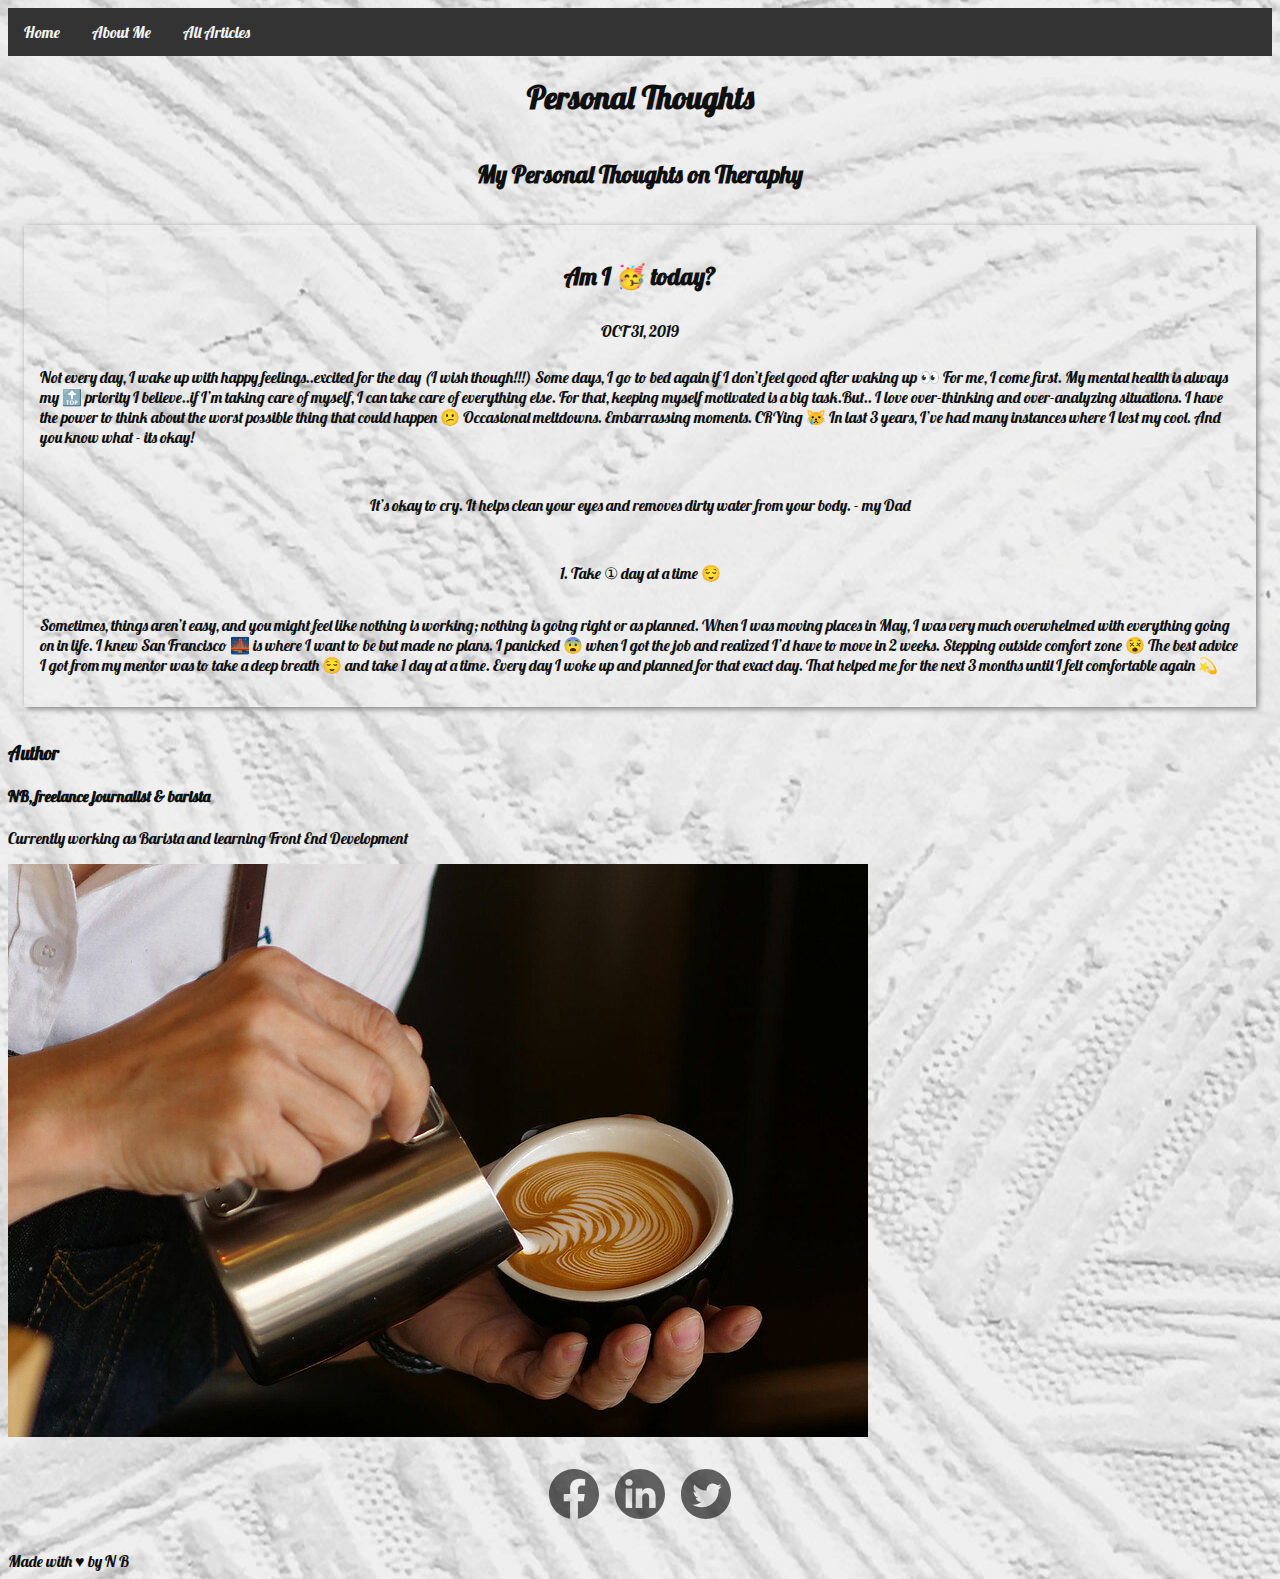
==== project_rubric/static/html/blog-post.html @ 02a9a78e "Project Rubric UDacity" ====
<!DOCTYPE html>
<html>
    <head>
        <title>About the Author</title>
        <meta name="description" content="Project Rubric Blog Post" />
        <meta name="author" content="NB" />
        <!-- Required meta tags -->
        <meta charset="utf-8" />
        <metaname="viewport" content="width=device-width, initial-scale=1, shrink-to-fit=no"/>
        <!-- CSS -->
        <!-- Google Fonts -->
        <link rel="stylesheet" href="https://fonts.googleapis.com/css?family=Lobster%7CRaleway:300"/>
        <!-- Custom styles for this page -->
        <link rel="stylesheet" href="../CSS/style.css" />
    </head>
    <body>
        <div class="blog-container">
            <div class="topnav">
                <a href="../../index.html">Home</a>
                <a href="../../index.html">About Me</a>
                <a href="../../index.html">All Articles</a>
            </div>

            <article >
                <header class="blog-header">
                    <h1 class="header-title">Personal Thoughts  </h1>
                    <h2 class="header-subtitle">My Personal Thoughts on Theraphy</h2>
                </header>
                <div class="blog-post">
                    <h2>Am I 🥳 today?</h2>
                    <h4 class="blog-date">Oct 31, 2019</h4>
                    <p>Not every day, I wake up with happy feelings..excited for the day (I wish though!!!) Some days, I go to bed again if I don’t feel good after waking up 👀 For me, I come first. My mental health is always my 🔝 priority I believe..if I’m taking care of myself, I can take care of everything else. For that, keeping myself motivated is a big task.But.. I love over-thinking and over-analyzing situations. I have the power to think about the worst possible thing that could happen 😕 Occasional meltdowns. Embarrassing moments. CRYing 😿 In last 3 years, I’ve had many instances where I lost my cool. And you know what - its okay!</p>
                    <blockquote>
                        It’s okay to cry. It helps clean your eyes and removes dirty water from your body. - my Dad
                    </blockquote>
                    <p>1. Take ① day at a time 😌</p>
                    <p>Sometimes, things aren’t easy, and you might feel like nothing is working; nothing is going right or as planned. When I was moving places in May, I was very much overwhelmed with everything going on in life. I knew San Francisco 🌉 is where I want to be but made no plans. I panicked 😨 when I got the job and realized I’d have to move in 2 weeks. Stepping outside comfort zone 😵 The best advice I got from my mentor was to take a deep breath 😌 and take 1 day at a time. Every day I woke up and planned for that exact day. That helped me for the next 3 months until I felt comfortable again 💫</p>
                </div>
            </article>
            <div class="bio">
                <div class="bio-description">
                    <h3 class="bio-header">Author</h3>
                    <h4 class="blog-sub-header">NB, freelance journalist & barista</h4>
                    <p>Currently working as Barista and learning Front End Development</p>
                    <div class="bio-image-container">
                        <img src="../img/avatar.jpg" alt="Picture of Barista" id="bio-icon">
                    </div>
                </div>
            </div>
            <div class="social-media">
                <a href="https://www.facebook.com/Udacity/" class="social-link">
                    <img src="../img/iconfinder_circled_facebook.svg" alt="Facebook logo" class="social-icon">
                </a><br>
                <a href="https://www.linkedin.com/school/udacity/" class="social-link">
                    <img src="../img/iconfinder_circled_linkedin.svg" alt="LinkedIn logo" class="social-icon">
                </a><br>
                <a href="https://twitter.com/udacity" class="social-link">
                    <img src="../img/iconfinder_circled_twitter.svg" alt="Twitter logo" class="social-icon">
                </a><br>
            </div>
            <footer">
                Made with <span class="heart">♥</span> by N B
            </footer>
        </div>
    </body>
</html>
---- project_rubric/static/CSS/style.css ----
@import url("blog-post.css");
@import url("font-style.css");
@import url("font-size.css");

/* Mobile first */
body {
    background-image: url("../img/pexels-henry-&-co-1939485.jpg");
    background-position: center; /* Center the image */
    background-repeat: no-repeat;
    color: #0f0f0f;
    }


a {
        text-decoration: none;
        color: #0f0f0f;

}
a.active, a:hover{
        text-decoration: underline;
        color: #a0a;
}

.container {
        display: grid;
    grid-template-columns: 50% 50%;
    grid-template-rows: 100px 450px 1fr 50px;
    grid-template-areas:
    "hd hd"
    "nav nav"
    "main main"
    "ft ft";
    justify-content: center;

    }



.topnav {
        background-color: #333;
        display: flex;
        flex-direction: column;
        text-align: center;
        grid-area:hd;

      }

.topnav a {
    color: #f2f2f2;

    padding: 14px 16px;
    text-decoration: none;

      }
.topnav a:hover {
        background-color: #ddd;
        color: black;
    }

.topnav a.active {
        background-color: #04AA6D;
        color: white;
      }

.sidebar {
    grid-area: nav;
    display: flex;
    flex-direction: column;
    border-top: 1px solid grey;
    border-bottom: 1px solid grey;
    margin: 1rem;

}


.sidebar input[type=text] {
    padding: 6px;
    margin-top: 8px;
    border: none;
  }

.sidebar.search-container button {
    align-content: stretch;
    padding: 6px 10px;
    margin-top: 8px;
    margin-right: 16px;
    background: #ddd;
    border: none;
    cursor: pointer;
  }

  .sidebar.search-container button:hover {
    background: #ccc;
  }

#main {
    grid-area: main;
    display: grid;
    grid-template-columns: 1fr;
    grid-template-rows: min-content min-content;
    grid-template-areas:
    "post-top"
    "post-middle";
}

#blog-card-1 {
    grid-area: post-top;
}

#blog-card-2 {
    grid-area: post-middle;
}

.blog-card-img {
    object-fit: contain;
    width:100%;
}

.blog-card {
    display: flex;
    flex-direction: column;
    align-items: center;
    margin: 1rem;
    box-shadow: 2px 2px 6px grey;
    background: white;
    border-radius: 1%;
    max-width: 90%;
}

.blog-card-text {
    padding: 1rem;
}

.blog-card:hover {
    box-shadow: 2px 2px 6px 2px grey;
}

/* button styles  */
.button {
    padding: 6px;
    font-weight: bold;
    text-transform: uppercase;
    cursor: pointer;
    color: #a0a;
    border: 1px solid #a0a;
    border-radius: 8px;
}

.btn-active, .button:hover {
    box-shadow: 2px 2px 2px #66d7d1;
    text-decoration: none;
}



.footer{
        grid-area: ft;
        text-align: center;
      }

  /* If Screen Is Wide Enough */
  @media(min-width: 900px) {
    .container {
        grid-template-columns: repeat(8, 1fr);
        grid-template-rows: 50px 1fr 50px;
        grid-template-areas:
            "hd hd hd hd hd hd hd hd"
            "nav nav main main main main main main "
            "ft ft ft ft ft ft ft ft";
    }
    .topnav {
        display: flex;
        flex-direction: row;
        text-align: center;
        height: auto;
        width:auto;

      }
      #main {
        grid-template-rows: 50% 50%;
    }
      .blog-card {
        flex-direction: row;
        margin: 3rem;
        padding: 0;
    }

    .blog-card-text {
        padding: 2rem;
    }

    .blog-card-img {
        max-width: 50%;
        height: 100%;
        object-fit: cover;

    }
}
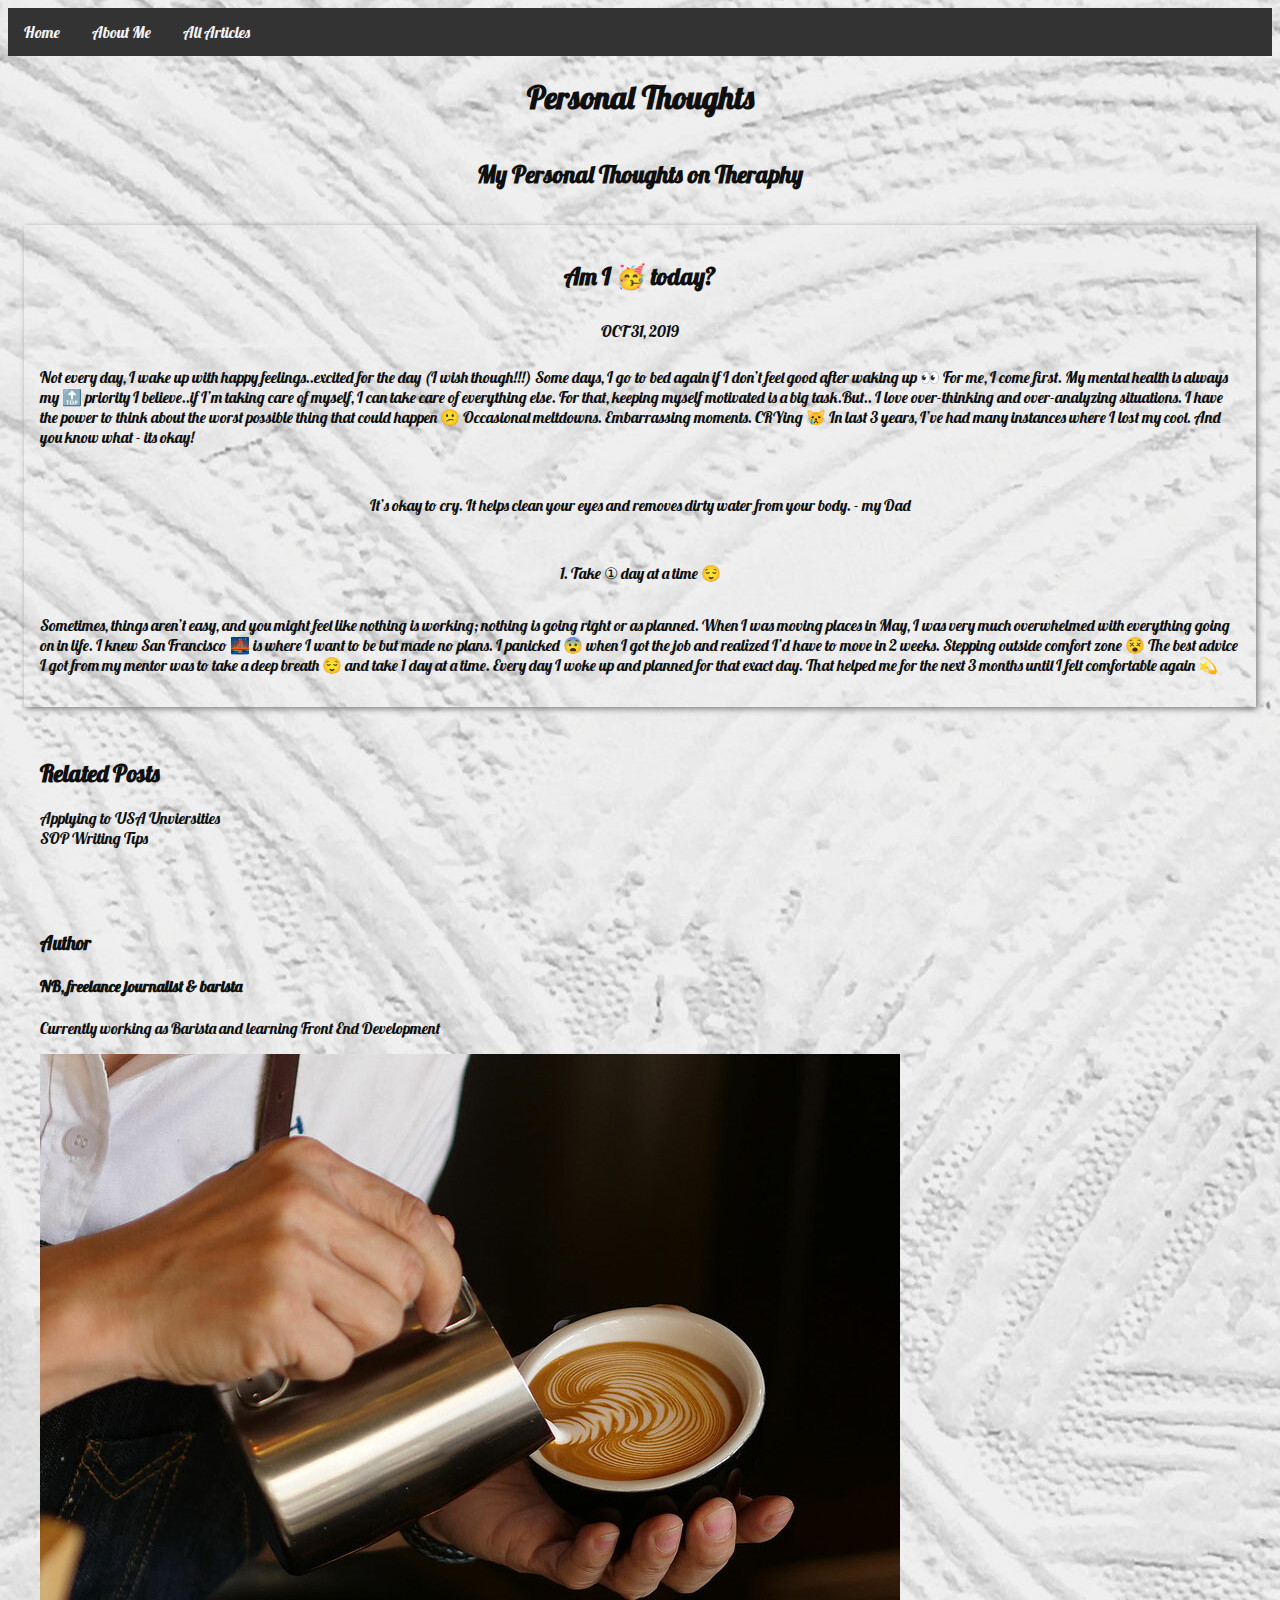
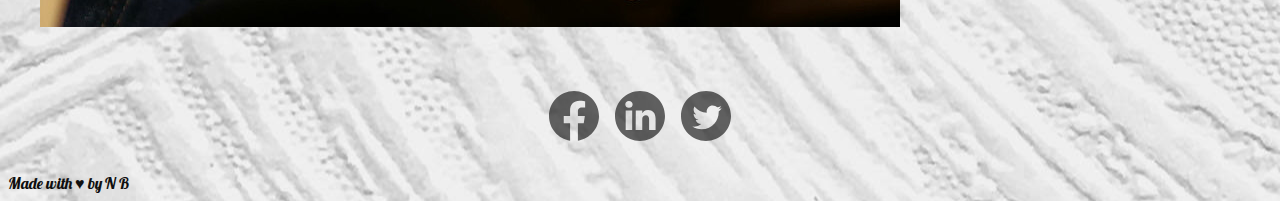
==== commit c6dc4d07: "Personal Blog Minor Fixes" ====
--- a/project_rubric/static/html/blog-post.html
+++ b/project_rubric/static/html/blog-post.html
@@ -36,6 +36,11 @@
                     <p>1. Take ① day at a time 😌</p>
                     <p>Sometimes, things aren’t easy, and you might feel like nothing is working; nothing is going right or as planned. When I was moving places in May, I was very much overwhelmed with everything going on in life. I knew San Francisco 🌉 is where I want to be but made no plans. I panicked 😨 when I got the job and realized I’d have to move in 2 weeks. Stepping outside comfort zone 😵 The best advice I got from my mentor was to take a deep breath 😌 and take 1 day at a time. Every day I woke up and planned for that exact day. That helped me for the next 3 months until I felt comfortable again 💫</p>
                 </div>
+                <div class="related-posts">
+                    <h2>Related Posts</h2>
+                    <a href="static/html/blog-post.html">Applying to USA Unviersities</a>
+                    <a href="static/html/blog-post.html">SOP Writing Tips</a>
+                </div>
             </article>
             <div class="bio">
                 <div class="bio-description">
--- a/project_rubric/static/CSS/style.css
+++ b/project_rubric/static/CSS/style.css
@@ -72,14 +72,17 @@
 
 }
 
-
-.sidebar input[type=text] {
+.sidebar a {
+    padding: 5px;
+}
+
+.sidebar input[type=text] input[type=email] {
     padding: 6px;
     margin-top: 8px;
     border: none;
   }
 
-.sidebar.search-container button {
+.sidebar.search-container .subscribe-container button {
     align-content: stretch;
     padding: 6px 10px;
     margin-top: 8px;
@@ -89,7 +92,7 @@
     cursor: pointer;
   }
 
-  .sidebar.search-container button:hover {
+  .sidebar.search-container .subscribe-container button:hover {
     background: #ccc;
   }
 
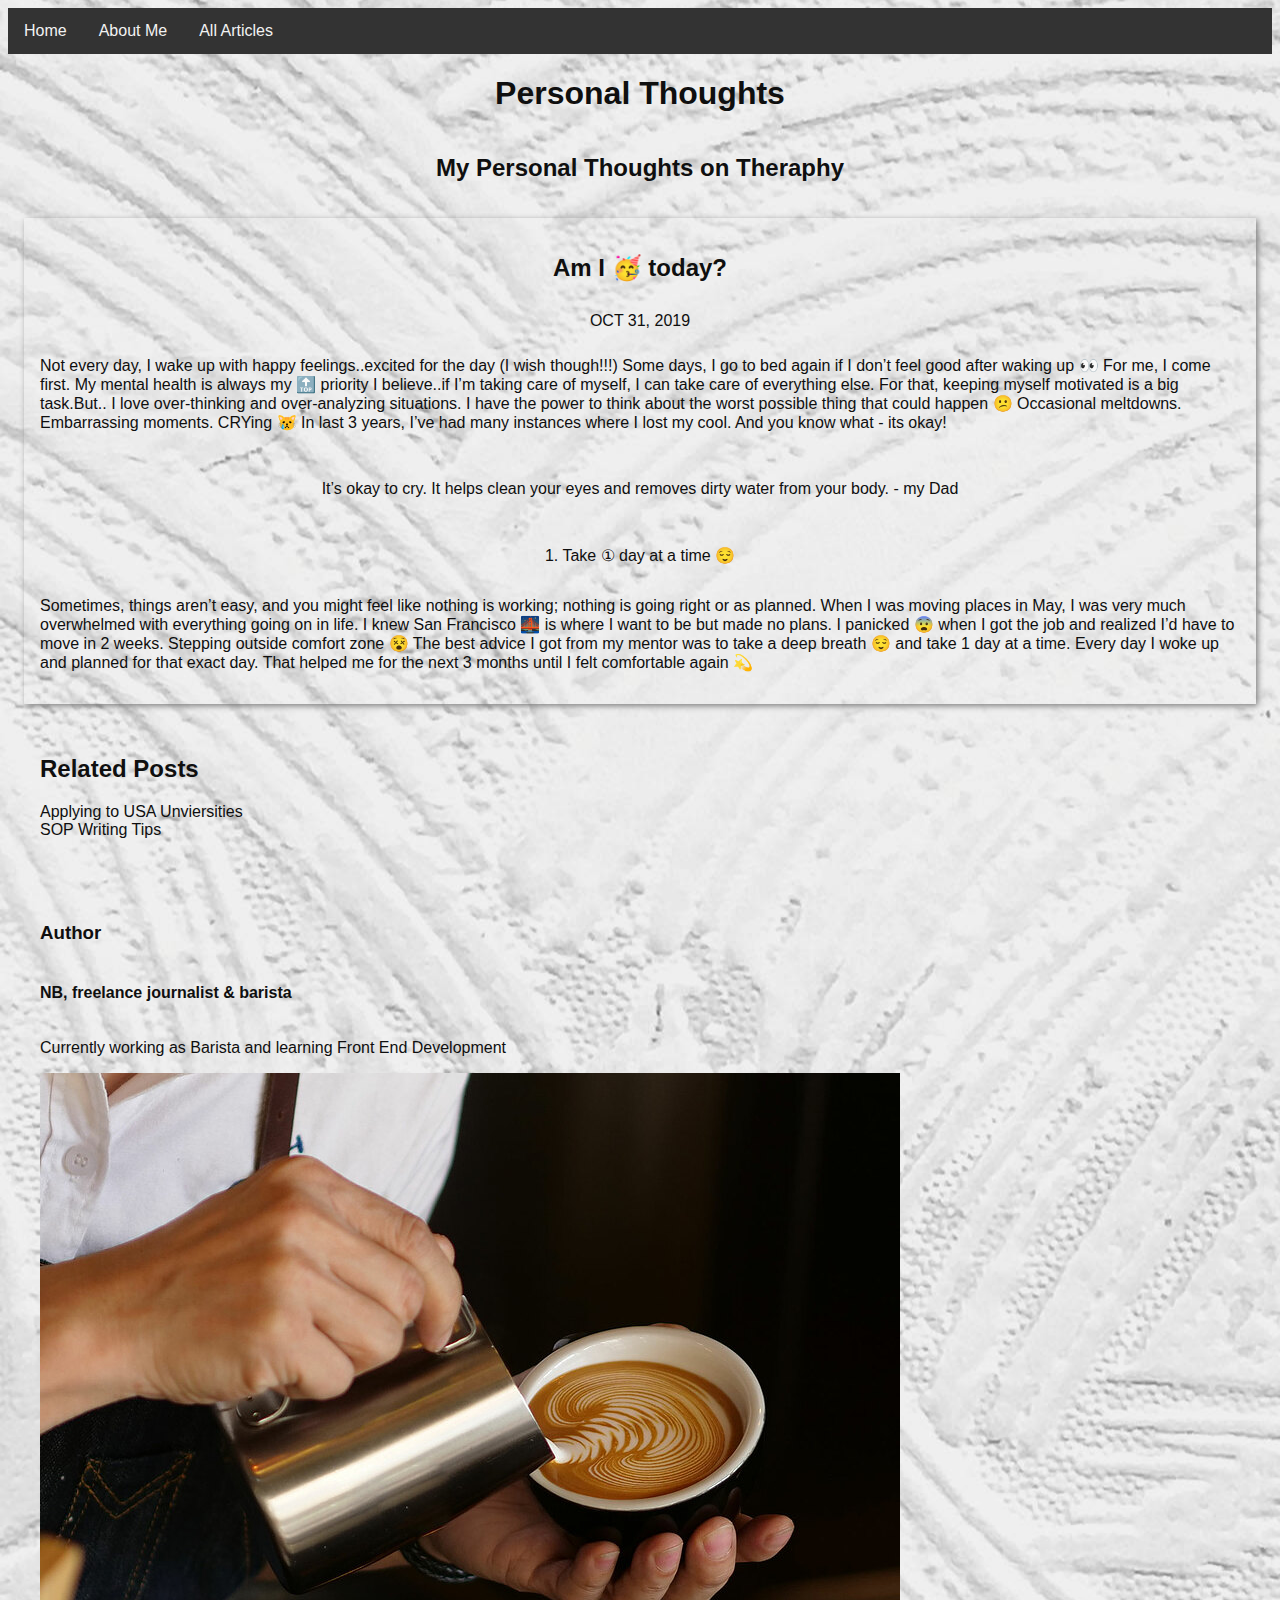
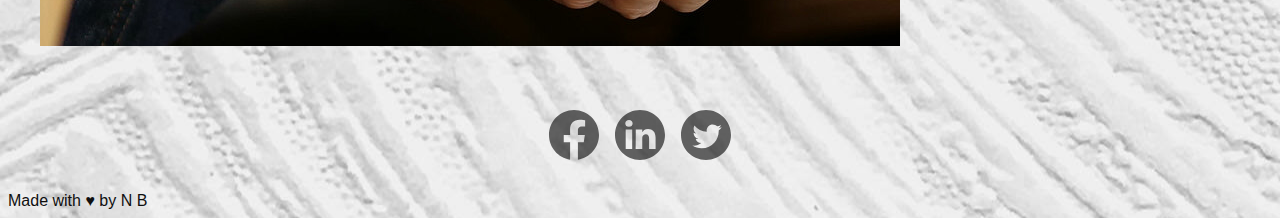
==== commit f5eb4b20: "Updating Font" ====
--- a/project_rubric/static/html/blog-post.html
+++ b/project_rubric/static/html/blog-post.html
@@ -9,7 +9,7 @@
         <metaname="viewport" content="width=device-width, initial-scale=1, shrink-to-fit=no"/>
         <!-- CSS -->
         <!-- Google Fonts -->
-        <link rel="stylesheet" href="https://fonts.googleapis.com/css?family=Lobster%7CRaleway:300"/>
+        <link rel="stylesheet" href="https://fonts.google.com/specimen/Montserrat"/>
         <!-- Custom styles for this page -->
         <link rel="stylesheet" href="../CSS/style.css" />
     </head>
@@ -43,13 +43,11 @@
                 </div>
             </article>
             <div class="bio">
-                <div class="bio-description">
-                    <h3 class="bio-header">Author</h3>
-                    <h4 class="blog-sub-header">NB, freelance journalist & barista</h4>
-                    <p>Currently working as Barista and learning Front End Development</p>
-                    <div class="bio-image-container">
-                        <img src="../img/avatar.jpg" alt="Picture of Barista" id="bio-icon">
-                    </div>
+                <h3 class="bio-header">Author</h3>
+                <h4 class="blog-sub-header">NB, freelance journalist & barista</h4>
+                <p>Currently working as Barista and learning Front End Development</p>
+                <div class="bio-image-container">
+                    <img src="../img/avatar.jpg" alt="Picture of Barista" id="bio-icon">
                 </div>
             </div>
             <div class="social-media">
@@ -63,7 +61,7 @@
                     <img src="../img/iconfinder_circled_twitter.svg" alt="Twitter logo" class="social-icon">
                 </a><br>
             </div>
-            <footer">
+            <footer>
                 Made with <span class="heart">♥</span> by N B
             </footer>
         </div>
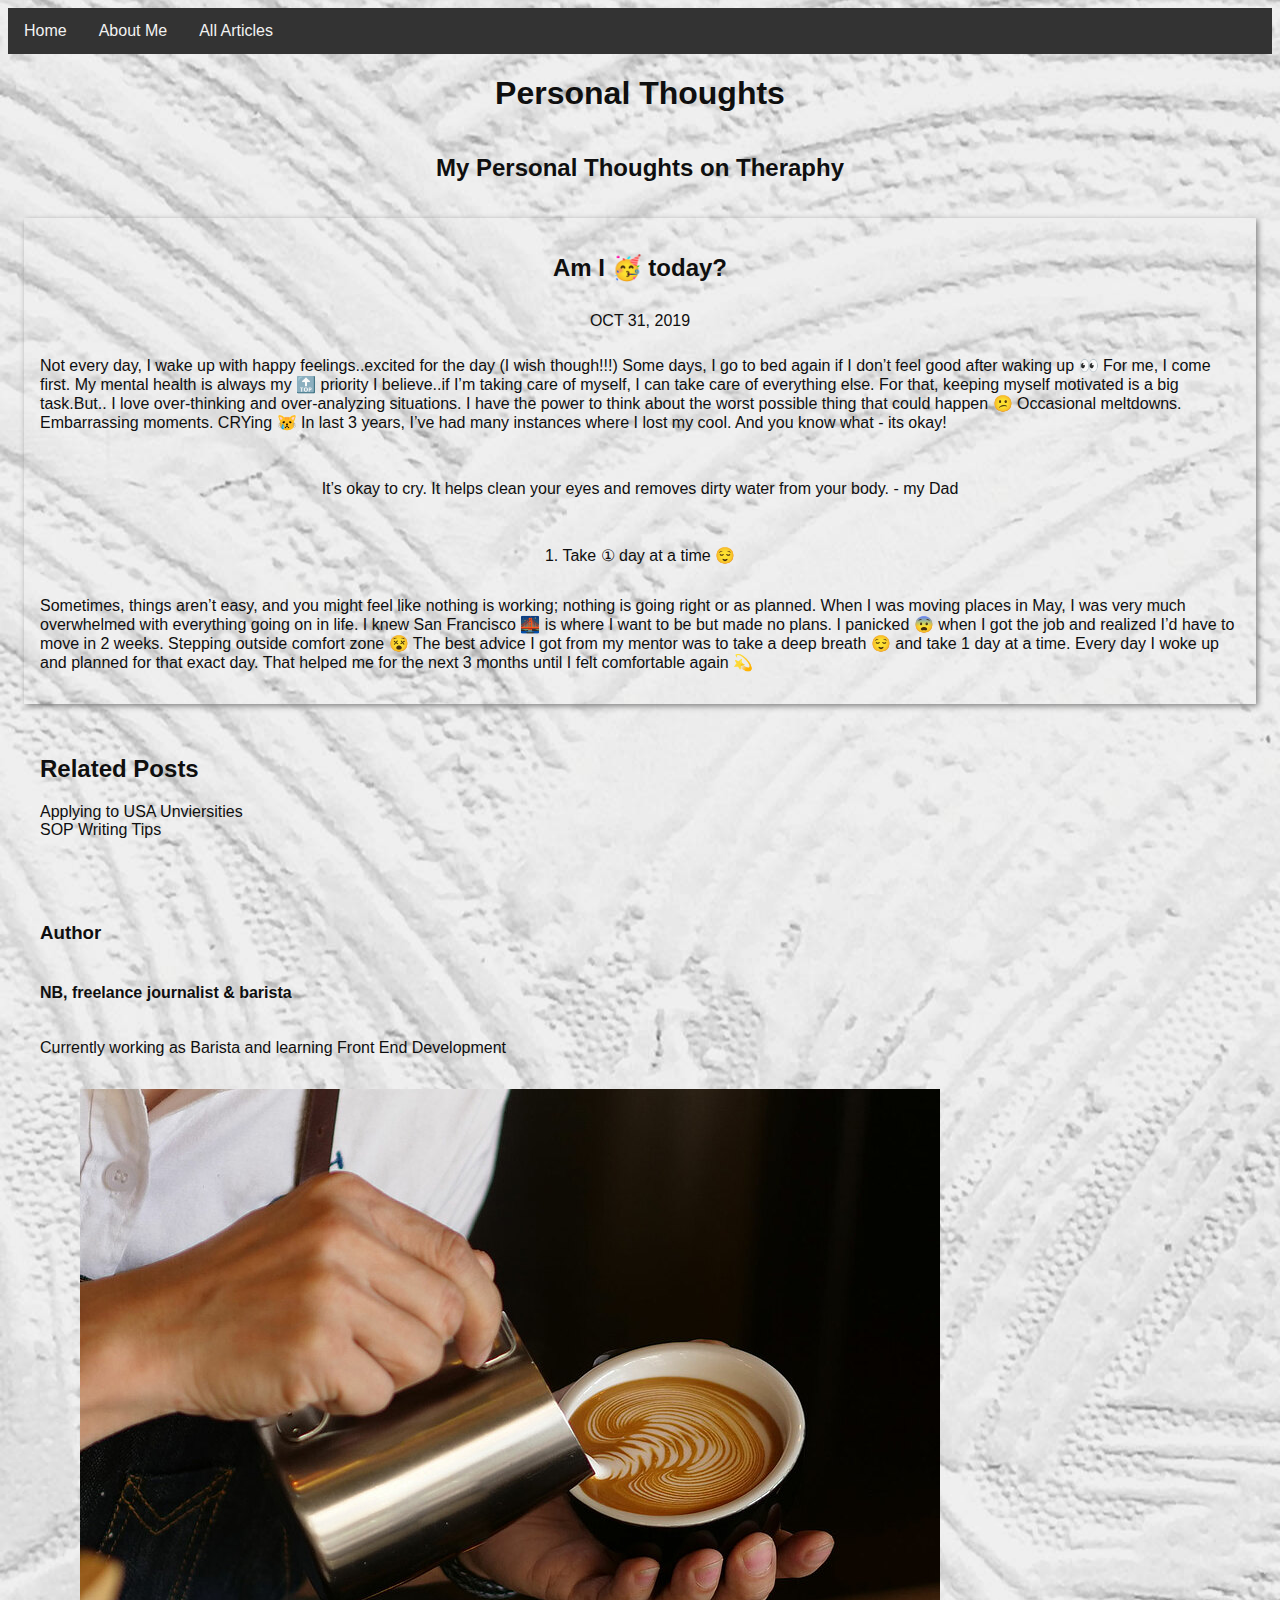
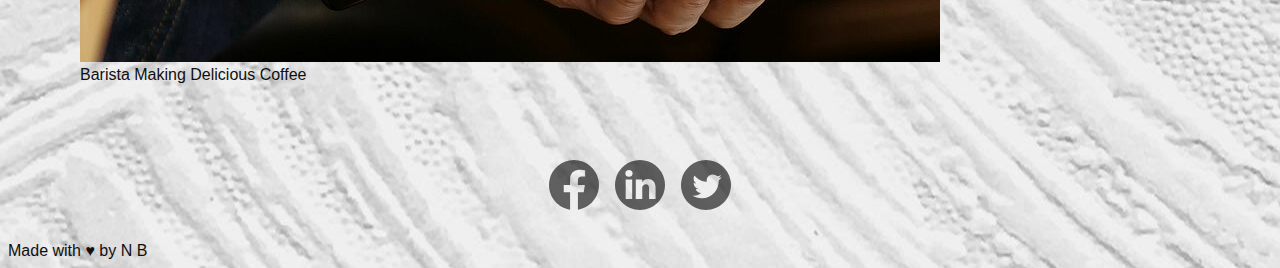
==== commit d2640435: "Updating Fig Caption" ====
--- a/project_rubric/static/html/blog-post.html
+++ b/project_rubric/static/html/blog-post.html
@@ -46,9 +46,12 @@
                 <h3 class="bio-header">Author</h3>
                 <h4 class="blog-sub-header">NB, freelance journalist & barista</h4>
                 <p>Currently working as Barista and learning Front End Development</p>
+                <figure>
                 <div class="bio-image-container">
                     <img src="../img/avatar.jpg" alt="Picture of Barista" id="bio-icon">
+                    <figcaption>Barista Making Delicious Coffee</figcaption>
                 </div>
+                </figure>
             </div>
             <div class="social-media">
                 <a href="https://www.facebook.com/Udacity/" class="social-link">
